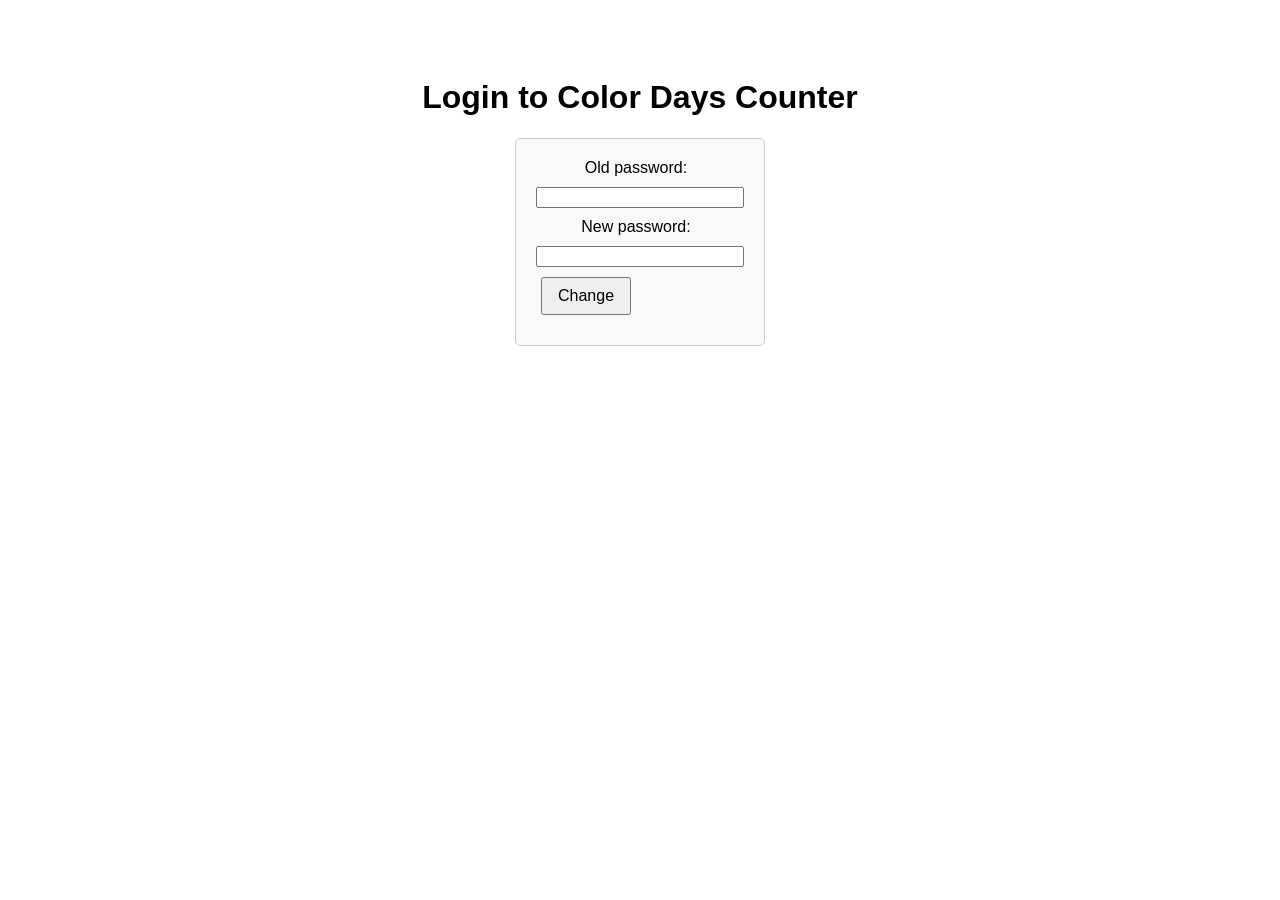
==== frontend/change-password.html @ 002e34f6 "made the cookie set verification_needed to False" ====
<!DOCTYPE html>
<html lang="en">
<head>
    <meta charset="UTF-8">
    <title>Change Password - Color Days</title>
    <link rel="stylesheet" href="style.css"> <!-- Optional: Link to your existing style -->
    <style>
        /* Basic styling for the login form */
        body {
            font-family: sans-serif;
            display: flex;
            flex-direction: column;
            align-items: center;
            padding-top: 50px;
        }
        form {
            border: 1px solid #ccc;
            padding: 20px;
            border-radius: 5px;
            background-color: #f9f9f9;
        }
        label, input, button {
            display: block;
            margin-bottom: 10px;
            width: 200px;
        }
        button {
            width: auto;
            padding: 8px 15px;
            cursor: pointer;
        }
        #error-message {
            color: red;
            margin-top: 10px;
            min-height: 1em; /* Reserve space for the message */
        }
    </style>
</head>
<body>

    <h1>Login to Color Days Counter</h1>

    <form id="changePasswordForm">
        <div>
            <label for="old_password">Old password:</label>
            <input id="old_password" name="old_password">
        </div>
        <div>
            <label for="password">New password:</label>
            <input type="password" id="new_password" name="new_password" required>
        </div>
        <button type="submit">Change</button>
    </form>

    <div id="error-message"></div>

    <script src="change-password.js"></script>
</body>
</html>
---- frontend/style.css ----
body {
    font-family: Arial, sans-serif;
    padding: 2rem;
    text-align: center;
  }
  
  table {
    margin: 0 auto 2rem auto;
    border-collapse: collapse;
  }
  
  th, td {
    border: 1px solid #333;
    padding: 10px 20px;
  }
  
  button {
    margin: 5px;
    padding: 10px 20px;
    font-size: 16px;
    cursor: pointer;
  }
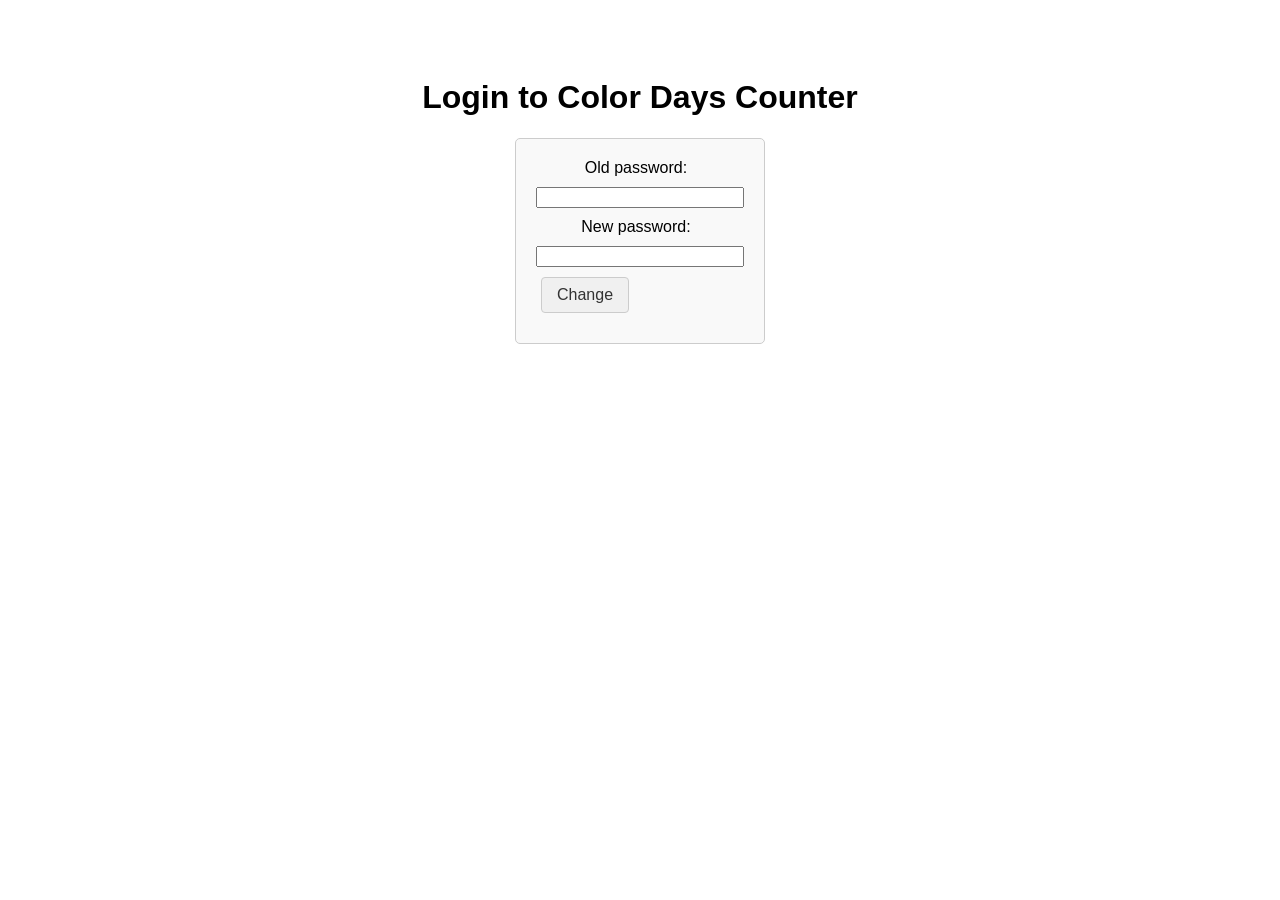
==== commit 5b931e02: "Feat: Restrict config page and endpoints to admin role only Teachers can no longer access the config" ====
--- a/frontend/change-password.html
+++ b/frontend/change-password.html
@@ -41,9 +41,9 @@
     <h1>Login to Color Days Counter</h1>
 
     <form id="changePasswordForm">
-        <div>
+        <div id="oldPasswordContainer"> <!-- Added ID here -->
             <label for="old_password">Old password:</label>
-            <input id="old_password" name="old_password">
+            <input type="password" id="old_password" name="old_password">
         </div>
         <div>
             <label for="password">New password:</label>
--- a/frontend/style.css
+++ b/frontend/style.css
@@ -15,8 +15,119 @@
   }
   
   button {
+    /* Incorporating styles from .class-button */
+    display: inline-block; 
+    padding: 8px 15px; /* Updated from 10px 20px */
     margin: 5px;
-    padding: 10px 20px;
+    border: 1px solid #ccc;
+    background-color: #f0f0f0; 
+    color: #333; 
+    text-decoration: none; 
+    border-radius: 4px; 
+    transition: background-color 0.2s, color 0.2s; 
+    
+    /* Retained from original button style or good defaults */
     font-size: 16px;
     cursor: pointer;
-  }+  }
+
+button:hover {
+  background-color: #007bff; /* From .class-button:hover */
+  color: white; /* From .class-button:hover */
+  border-color: #0056b3; /* From .class-button:hover */
+  }
+
+/* Styles for the dynamically added class buttons */
+.class-button {
+  display: inline-block; /* Allows setting padding, margin, etc. */
+  padding: 8px 15px;
+  margin: 5px;
+  border: 1px solid #ccc;
+  background-color: #f0f0f0; /* Light grey background */
+  color: #333; /* Dark grey text */
+  text-decoration: none; /* Remove underline from the link */
+  border-radius: 4px; /* Rounded corners */
+  transition: background-color 0.2s, color 0.2s; /* Smooth transition for hover effect */
+}
+
+.class-button:hover {
+  background-color: #007bff; /* Blue background on hover */
+  color: white; /* White text on hover */
+  border-color: #0056b3;
+}
+
+/* Hover style for class name links in menu.html */
+.classList a:hover {
+  background-color: #007bff; /* Blue background on hover */
+  color: white; /* White text on hover */
+  border-color: #0056b3; /* Darker blue border on hover */
+}
+
+/* === Login Page Styles === */
+
+#login-sections-container {
+    display: flex;
+    justify-content: center; /* Center the two section blocks horizontally */
+    gap: 30px; /* Space between the teacher and student sections */
+    margin-top: 2rem; /* Space below the main H1 heading */
+    margin-bottom: 1rem; /* Space above the error message div */
+    flex-wrap: wrap; /* Allow sections to wrap on smaller screens */
+}
+
+/* Styling for each login section (Teacher, Student) */
+#login-sections-container section {
+    background-color: #f9f9f9; /* Light background for each section box */
+    padding: 25px;
+    border: 1px solid #ddd;
+    border-radius: 8px;
+    width: 320px; /* Define a width for each login box */
+    box-sizing: border-box; /* Include padding and border in the element's total width and height */
+    text-align: left; /* Align text like labels to the left within the section */
+}
+
+/* Headings within login sections (e.g., "Login as Teacher") */
+#login-sections-container h2 {
+    text-align: center; /* Center the heading within its section */
+    margin-top: 0; /* Remove default top margin */
+    margin-bottom: 1.5rem; /* Space below the heading */
+    font-size: 1.5em; /* Slightly larger font for section titles */
+}
+
+/* Spacing for divs containing label/input pairs within forms */
+#login-sections-container form div {
+    margin-bottom: 1rem;
+}
+
+#login-sections-container label {
+    display: block; /* Make labels take their own line */
+    margin-bottom: 0.5rem; /* Space below the label, above the input */
+    font-weight: bold;
+}
+
+#login-sections-container input[type="text"],
+#login-sections-container input[type="password"] {
+    width: 100%; /* Make input fields take full width of their container */
+    padding: 10px; /* Padding inside input fields */
+    border: 1px solid #ccc;
+    border-radius: 4px;
+    box-sizing: border-box;
+}
+
+/* Buttons within the login sections (form submit buttons and Google login button) */
+#login-sections-container section button {
+    width: 100%; /* Make buttons take full width */
+    /* General button styles (padding, font-size, cursor) from above will apply */
+    /* Override general button margin for this specific context */
+    margin-top: 10px; /* Add some top margin */
+    margin-left: 0;
+    margin-right: 0;
+    /* margin-bottom will inherit from the general button style (5px) */
+}
+
+#error-message {
+    color: red;
+    margin-top: 1rem; /* Space above the error message */
+    min-height: 1em; /* Reserve space so layout doesn't jump when message appears */
+    font-weight: bold;
+    /* text-align: center; is inherited from body style */
+}
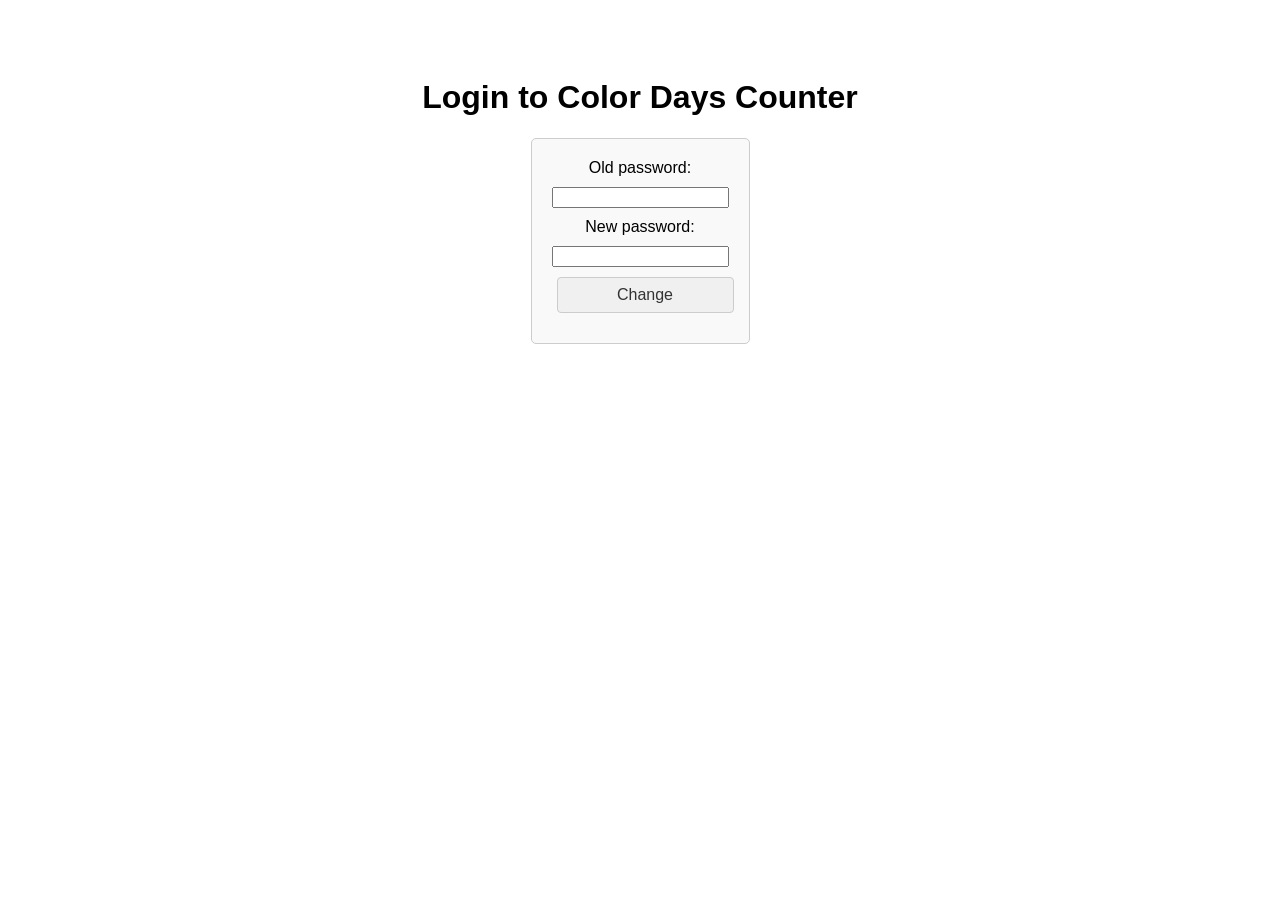
==== commit 16d4e314: "Optimize frontend for mobile devices - Add viewport meta tag to index.html, login.html, and change-p" ====
--- a/frontend/change-password.html
+++ b/frontend/change-password.html
@@ -2,6 +2,7 @@
 <html lang="en">
 <head>
     <meta charset="UTF-8">
+    <meta name="viewport" content="width=device-width, initial-scale=1.0">
     <title>Change Password - Color Days</title>
     <link rel="stylesheet" href="style.css"> <!-- Optional: Link to your existing style -->
     <style>
@@ -22,10 +23,15 @@
         label, input, button {
             display: block;
             margin-bottom: 10px;
-            width: 200px;
+        }
+        input, button {
+            width: 100%;
+            max-width: 300px;
+            box-sizing: border-box;
         }
         button {
-            width: auto;
+            width: 100%; /* Override auto width */
+            max-width: 300px;
             padding: 8px 15px;
             cursor: pointer;
         }
--- a/frontend/style.css
+++ b/frontend/style.css
@@ -130,4 +130,24 @@
     min-height: 1em; /* Reserve space so layout doesn't jump when message appears */
     font-weight: bold;
     /* text-align: center; is inherited from body style */
+}
+
+@media (max-width: 768px) {
+  body {
+    padding: 1rem;
+  }
+
+  #login-sections-container {
+    flex-direction: column;
+    align-items: center;
+  }
+
+  #login-sections-container section {
+    width: 100%;
+    max-width: 320px;
+  }
+
+  input, button, .class-button {
+    min-height: 44px; /* Ensure sufficient touch target size */
+  }
 }
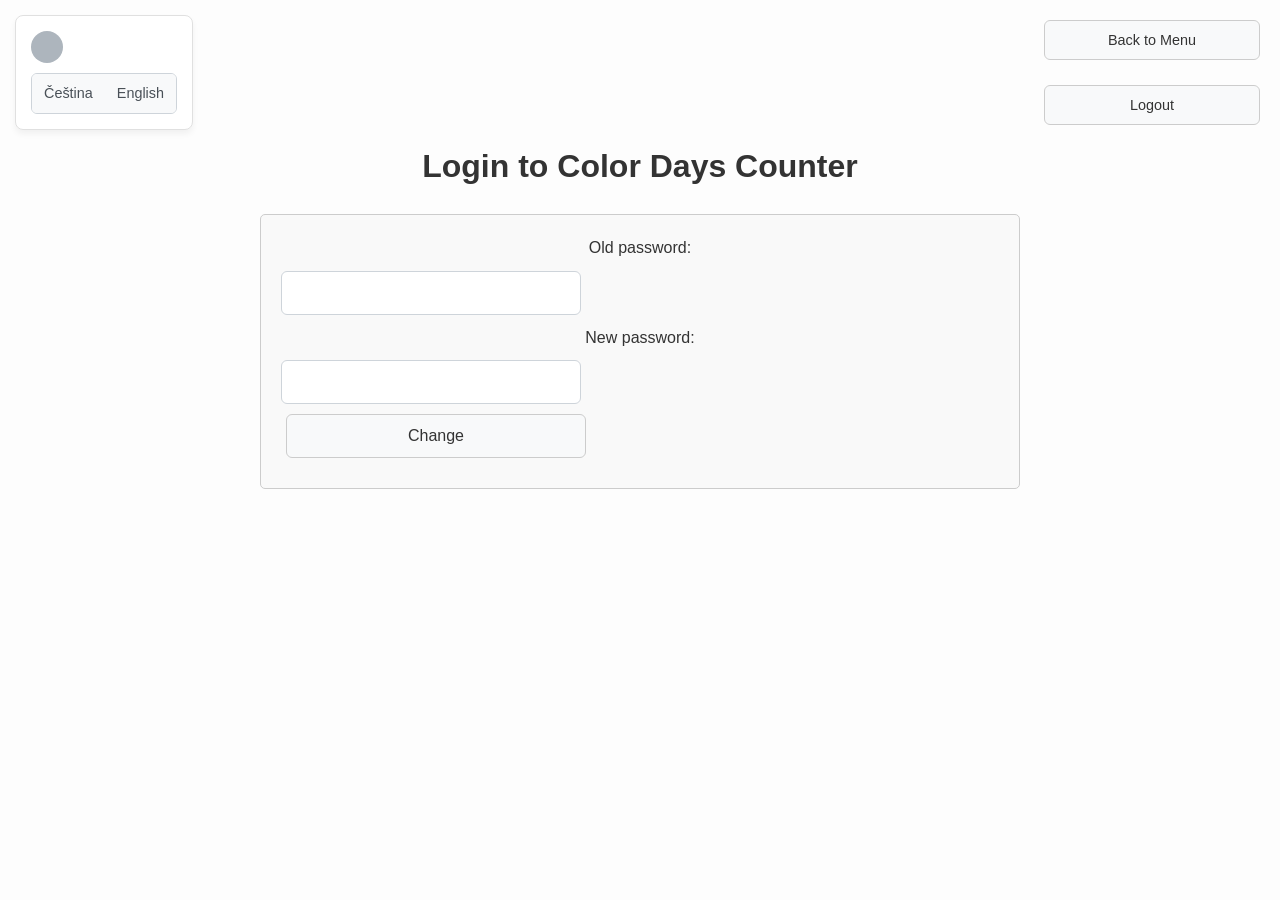
==== commit 3add02cf: "Apply top navigation bar to configuration pages and remove bottom links" ====
--- a/frontend/change-password.html
+++ b/frontend/change-password.html
@@ -41,8 +41,181 @@
             min-height: 1em; /* Reserve space for the message */
         }
     </style>
+  <style>
+      /* Reuse styles from menu.html */
+      #leftSideContainer {
+      position: fixed;
+      top: 15px;
+      left: 15px;
+      padding: 15px;
+      border: 1px solid #e0e0e0;
+      box-shadow: 0 4px 6px rgba(0, 0, 0, 0.05);
+      border-radius: 8px;
+      background-color: white;
+      z-index: 1000;
+    }
+
+    #languageToggle {
+      display: flex;
+      border: 1px solid #ced4da;
+      border-radius: 6px;
+      overflow: hidden;
+      margin-top: 10px;
+      background-color: #fff;
+    }
+
+    #languageToggle span {
+      flex-grow: 1;
+      text-align: center;
+      padding: 8px 12px;
+      cursor: pointer;
+      background-color: #f8f9fa;
+      color: #495057;
+      transition: all 0.2s ease;
+      user-select: none;
+      font-size: 0.9rem;
+    }
+
+    #languageToggle span.active {
+      background-color: #007bff;
+      color: white;
+      font-weight: 600;
+    }
+
+    #mainContent {
+      max-width: 800px;
+      padding: 20px;
+      position: absolute;
+      left: 50%;
+      transform: translateX(-50%);
+      text-align: center;
+      box-sizing: border-box;
+      width: 100%;
+    }
+
+    #headerButtons {
+      position: fixed;
+      top: 15px;
+      right: 15px;
+      display: flex;
+      gap: 10px;
+      z-index: 1000;
+      flex-wrap: wrap;
+      justify-content: flex-end;
+    }
+
+    .header-button {
+      padding: 10px 15px;
+      cursor: pointer;
+      background-color: #f8f9fa;
+      border: 1px solid #ccc;
+      border-radius: 6px;
+      transition: all 0.2s ease;
+      font-size: 0.9rem;
+      min-height: 40px;
+    }
+
+    .header-button:hover {
+      background-color: #007bff;
+    }
+
+    body {
+      padding-top: 100px;
+      padding-left: 0;
+      background-color: #fdfdfd;
+    }
+
+    #loggedInUser {
+      display: flex;
+      align-items: center;
+      font-weight: 600;
+      color: #333;
+      font-size: 0.95rem;
+    }
+
+    #profileCircle {
+      width: 32px;
+      height: 32px;
+      background-color: #adb5bd;
+      border-radius: 50%;
+      margin-right: 10px;
+      flex-shrink: 0;
+    }
+
+    @media (max-width: 768px) {
+      #leftSideContainer {
+        position: static;
+        margin: 0 auto 15px auto;
+        width: 90%;
+        max-width: 400px;
+        display: flex;
+        flex-direction: column;
+        align-items: center;
+      }
+
+      #loggedInUser {
+        margin-bottom: 10px;
+        width: 100%;
+        justify-content: center;
+      }
+
+      #languageToggle {
+        width: 100%;
+      }
+
+      #headerButtons {
+        position: static;
+        flex-direction: column;
+        width: 90%;
+        margin: 0 auto 20px auto;
+        max-width: 400px;
+        gap: 8px;
+      }
+
+      .header-button {
+        width: 100%;
+        text-align: center;
+        padding: 12px;
+      }
+
+      #mainContent {
+        position: static;
+        transform: none;
+        width: 100%;
+        padding: 10px;
+      }
+
+      body {
+        padding-top: 10px;
+        padding-bottom: 30px;
+      }
+    }
+  </style>
 </head>
 <body>
+  <!-- Container for Left Side Elements (User Info and Language Toggle) -->
+  <div id="leftSideContainer">
+    <!-- Element to display the logged-in username -->
+    <div id="loggedInUser">
+      <div id="profileCircle"></div>
+      <span id="usernameText"></span>
+    </div>
+    <!-- Language Toggle -->
+    <div id="languageToggle">
+      <span id="toggleCs" data-lang="cs">Čeština</span>
+      <span id="toggleEn" data-lang="en">English</span>
+    </div>
+  </div>
+
+  <!-- Container for Header Buttons -->
+  <div id="headerButtons">
+    <button id="backButton" class="header-button" onclick="window.location.href='menu.html'"
+      data-translate-key="backToMenuButtonText">Back to Menu</button>
+    <button id="logoutButton" class="header-button" data-translate-key="logoutButtonText">Logout</button>
+  </div>
+
+  <!-- Main Content Container -->
+  <div id="mainContent">
 
     <h1>Login to Color Days Counter</h1>
 
--- a/frontend/style.css
+++ b/frontend/style.css
@@ -1,153 +1,462 @@
+/* Global Box Sizing */
+*,
+*::before,
+*::after {
+  box-sizing: border-box;
+}
+
 body {
-    font-family: Arial, sans-serif;
-    padding: 2rem;
-    text-align: center;
-  }
-  
-  table {
-    margin: 0 auto 2rem auto;
-    border-collapse: collapse;
-  }
-  
-  th, td {
-    border: 1px solid #333;
-    padding: 10px 20px;
-  }
-  
-  button {
-    /* Incorporating styles from .class-button */
-    display: inline-block; 
-    padding: 8px 15px; /* Updated from 10px 20px */
-    margin: 5px;
-    border: 1px solid #ccc;
-    background-color: #f0f0f0; 
-    color: #333; 
-    text-decoration: none; 
-    border-radius: 4px; 
-    transition: background-color 0.2s, color 0.2s; 
-    
-    /* Retained from original button style or good defaults */
-    font-size: 16px;
-    cursor: pointer;
-  }
-
-button:hover {
-  background-color: #007bff; /* From .class-button:hover */
-  color: white; /* From .class-button:hover */
-  border-color: #0056b3; /* From .class-button:hover */
-  }
-
-/* Styles for the dynamically added class buttons */
+  font-family: 'Segoe UI', Tahoma, Geneva, Verdana, sans-serif;
+  padding: 2rem;
+  text-align: center;
+  margin: 0;
+  line-height: 1.6;
+  background-color: #fdfdfd;
+  color: #333;
+}
+
+/* Responsive Table Wrapper */
+.table-wrapper {
+  overflow-x: auto;
+  -webkit-overflow-scrolling: touch;
+  width: 100%;
+  margin-bottom: 1.5rem;
+  box-shadow: 0 2px 4px rgba(0, 0, 0, 0.05);
+  border-radius: 8px;
+}
+
+table {
+  margin: 0 auto;
+  border-collapse: collapse;
+  width: 100%;
+  max-width: 800px;
+  /* Prevent tables from getting too wide on large screens */
+  background-color: white;
+}
+
+th,
+td {
+  border: 1px solid #ddd;
+  padding: 12px 15px;
+  text-align: left;
+}
+
+th {
+  background-color: #f8f9fa;
+  font-weight: 600;
+}
+
+/* Button Styling */
+button,
+.button,
 .class-button {
-  display: inline-block; /* Allows setting padding, margin, etc. */
-  padding: 8px 15px;
+  display: inline-block;
+  padding: 10px 20px;
   margin: 5px;
   border: 1px solid #ccc;
-  background-color: #f0f0f0; /* Light grey background */
-  color: #333; /* Dark grey text */
-  text-decoration: none; /* Remove underline from the link */
-  border-radius: 4px; /* Rounded corners */
-  transition: background-color 0.2s, color 0.2s; /* Smooth transition for hover effect */
-}
-
-.class-button:hover {
-  background-color: #007bff; /* Blue background on hover */
-  color: white; /* White text on hover */
+  background-color: #f8f9fa;
+  color: #333;
+  text-decoration: none;
+  border-radius: 6px;
+  transition: all 0.2s ease;
+  font-size: 16px;
+  cursor: pointer;
+  font-family: inherit;
+  /* Ensure sufficient touch target */
+  min-height: 44px;
+  line-height: normal;
+}
+
+button:hover,
+.button:hover,
+.class-button:hover,
+.classList a:hover {
+  background-color: #007bff;
+  color: white;
   border-color: #0056b3;
-}
-
-/* Hover style for class name links in menu.html */
+  transform: translateY(-1px);
+  box-shadow: 0 2px 4px rgba(0, 0, 0, 0.1);
+}
+
+button:active,
+.button:active,
+.class-button:active {
+  transform: translateY(0);
+}
+
+/* Class List Links (from menu.html context) */
 .classList a:hover {
-  background-color: #007bff; /* Blue background on hover */
-  color: white; /* White text on hover */
-  border-color: #0056b3; /* Darker blue border on hover */
+  background-color: #007bff;
+  color: white;
+  border-color: #0056b3;
 }
 
 /* === Login Page Styles === */
 
+/* === Login Page Styles === */
+
 #login-sections-container {
-    display: flex;
-    justify-content: center; /* Center the two section blocks horizontally */
-    gap: 30px; /* Space between the teacher and student sections */
-    margin-top: 2rem; /* Space below the main H1 heading */
-    margin-bottom: 1rem; /* Space above the error message div */
-    flex-wrap: wrap; /* Allow sections to wrap on smaller screens */
-}
-
-/* Styling for each login section (Teacher, Student) */
+  display: flex;
+  justify-content: center;
+  gap: 30px;
+  margin-top: 2rem;
+  margin-bottom: 3rem;
+  /* More bottom space */
+  flex-wrap: wrap;
+}
+
 #login-sections-container section {
-    background-color: #f9f9f9; /* Light background for each section box */
-    padding: 25px;
-    border: 1px solid #ddd;
-    border-radius: 8px;
-    width: 320px; /* Define a width for each login box */
-    box-sizing: border-box; /* Include padding and border in the element's total width and height */
-    text-align: left; /* Align text like labels to the left within the section */
-}
-
-/* Headings within login sections (e.g., "Login as Teacher") */
+  background-color: white;
+  padding: 30px;
+  border: 1px solid #e1e4e8;
+  border-radius: 12px;
+  width: 350px;
+  text-align: left;
+  box-shadow: 0 8px 16px rgba(0, 0, 0, 0.08);
+  /* Deeper shadow */
+  transition: transform 0.2s, box-shadow 0.2s;
+}
+
+#login-sections-container section:hover {
+  transform: translateY(-2px);
+  box-shadow: 0 12px 24px rgba(0, 0, 0, 0.12);
+  /* Lift effect */
+}
+
 #login-sections-container h2 {
-    text-align: center; /* Center the heading within its section */
-    margin-top: 0; /* Remove default top margin */
-    margin-bottom: 1.5rem; /* Space below the heading */
-    font-size: 1.5em; /* Slightly larger font for section titles */
-}
-
-/* Spacing for divs containing label/input pairs within forms */
+  text-align: center;
+  margin-top: 0;
+  margin-bottom: 1.5rem;
+  font-size: 1.5em;
+  color: #2c3e50;
+  font-weight: 700;
+}
+
 #login-sections-container form div {
-    margin-bottom: 1rem;
+  margin-bottom: 1.25rem;
 }
 
 #login-sections-container label {
-    display: block; /* Make labels take their own line */
-    margin-bottom: 0.5rem; /* Space below the label, above the input */
-    font-weight: bold;
-}
-
-#login-sections-container input[type="text"],
-#login-sections-container input[type="password"] {
-    width: 100%; /* Make input fields take full width of their container */
-    padding: 10px; /* Padding inside input fields */
-    border: 1px solid #ccc;
-    border-radius: 4px;
-    box-sizing: border-box;
-}
-
-/* Buttons within the login sections (form submit buttons and Google login button) */
+  display: block;
+  margin-bottom: 0.5rem;
+  font-weight: 600;
+  color: #495057;
+  font-size: 0.95rem;
+}
+
+input[type="text"],
+input[type="password"],
+select {
+  width: 100%;
+  padding: 12px;
+  border: 1px solid #ced4da;
+  border-radius: 6px;
+  font-size: 16px;
+  /* Prevents zoom on iOS */
+  transition: border-color 0.2s, box-shadow 0.2s;
+  background-color: white;
+  /* Ensure background is white for selects */
+}
+
+input[type="text"]:focus,
+input[type="password"]:focus,
+select:focus {
+  border-color: #007bff;
+  outline: none;
+  box-shadow: 0 0 0 3px rgba(0, 123, 255, 0.15);
+}
+
+input[type="checkbox"] {
+  width: 20px;
+  height: 20px;
+  vertical-align: middle;
+  cursor: pointer;
+  margin: 5px;
+}
+
 #login-sections-container section button {
-    width: 100%; /* Make buttons take full width */
-    /* General button styles (padding, font-size, cursor) from above will apply */
-    /* Override general button margin for this specific context */
-    margin-top: 10px; /* Add some top margin */
-    margin-left: 0;
-    margin-right: 0;
-    /* margin-bottom will inherit from the general button style (5px) */
+  width: 100%;
+  margin-top: 15px;
+  margin-left: 0;
+  margin-right: 0;
+  /* Ensure styles override generic button defaults */
+  font-weight: 600;
+  border-radius: 6px;
+  border: none;
+  cursor: pointer;
+  padding: 12px;
+}
+
+.btn-primary {
+  background-color: #007bff;
+  color: white;
+  transition: background-color 0.2s;
+}
+
+.btn-primary:hover {
+  background-color: #0056b3;
+  transform: translateY(-1px);
+  box-shadow: 0 2px 4px rgba(0, 0, 0, 0.2);
+}
+
+.btn-primary:active {
+  background-color: #004494;
+  transform: translateY(0);
+}
+
+.btn-google {
+  background-color: white;
+  color: #333;
+  border: 1px solid #ddd !important;
+  display: flex;
+  align-items: center;
+  justify-content: center;
+  font-family: Roboto, sans-serif;
+}
+
+.btn-google::before {
+  content: "";
+  /* A simplistic Google 'G' icon placeholder or we can use an SVG if available. 
+     For now, just a colored G using text or background would be complex. 
+     Let's stick to text or SVG if provided. 
+     Alternatively, use a multicolored border left? No, keep it simple. */
+  display: inline-block;
+  width: 18px;
+  height: 18px;
+  margin-right: 10px;
+  background: url('https://upload.wikimedia.org/wikipedia/commons/5/53/Google_%22G%22_Logo.svg') no-repeat center center;
+  background-size: contain;
+}
+
+.btn-google:hover {
+  background-color: #f8f9fa;
+  border-color: #ccc !important;
+  box-shadow: 0 1px 3px rgba(0, 0, 0, 0.1);
+}
+
+.text-separator {
+  display: flex;
+  align-items: center;
+  text-align: center;
+  color: #6c757d;
+  margin: 1rem 0;
+  font-size: 0.9em;
+}
+
+.text-separator::before,
+.text-separator::after {
+  content: '';
+  flex: 1;
+  border-bottom: 1px solid #dee2e6;
+}
+
+.text-separator::before {
+  margin-right: .5em;
+}
+
+.text-separator::after {
+  margin-left: .5em;
 }
 
 #error-message {
-    color: red;
-    margin-top: 1rem; /* Space above the error message */
-    min-height: 1em; /* Reserve space so layout doesn't jump when message appears */
-    font-weight: bold;
-    /* text-align: center; is inherited from body style */
-}
-
-@media (max-width: 768px) {
+  color: #dc3545;
+  margin-top: 1rem;
+  min-height: 1.5em;
+  font-weight: 500;
+}
+
+/* === Mobile Optimizations === */
+/* Trigger mobile layout sooner (e.g. for tablets in portrait) */
+@media (max-width: 900px) {
   body {
-    padding: 1rem;
-  }
-
+    padding: 1rem 0.5rem;
+  }
+
+  /* Login Page Mobile */
   #login-sections-container {
     flex-direction: column;
     align-items: center;
+    gap: 1.5rem;
+    margin-top: 1rem;
   }
 
   #login-sections-container section {
     width: 100%;
-    max-width: 320px;
-  }
-
-  input, button, .class-button {
-    min-height: 44px; /* Ensure sufficient touch target size */
+    max-width: 100%;
+    padding: 20px;
+  }
+
+  /* Compact Table Styles */
+  .table-wrapper {
+    margin-left: -0.5rem;
+    margin-right: -0.5rem;
+    width: calc(100% + 1rem);
+    /* Full width bleed to maximize space */
+    border-radius: 0;
+    box-shadow: none;
+    border-top: 1px solid #eee;
+    border-bottom: 1px solid #eee;
+    overflow-x: auto;
+    /* Ensure scrolling is enabled */
+  }
+
+  table {
+    font-size: 13px;
+    /* Smaller font for dense data */
+    width: 100%;
+    /* Ensure table uses full width */
+    table-layout: auto;
+    /* Let columns adjust naturally, or use fixed if strictly needed */
+    /* table-layout: fixed; Only use if we want to FORCE column widths */
+  }
+
+  th,
+  td {
+    padding: 8px 3px;
+    /* Even tighter padding */
+    white-space: normal;
+    /* Allow text wrapping */
+    word-break: break-word;
+    /* Break long words */
+    max-width: 150px;
+    /* Prevent any single cell from getting too wide by default */
+  }
+
+  /* Specific override for very long content like codes */
+  td:first-child,
+  /* Assuming code is often first */
+  td.long-text {
+    word-break: break-all;
+  }
+
+  /* specific adjustments for form elements inside tables */
+  td input[type="text"],
+  td select {
+    padding: 4px;
+    font-size: 13px;
+    min-height: 30px;
+    max-width: 100%;
+    /* Ensure inputs don't overflow cells */
+    box-sizing: border-box;
+  }
+
+  td button {
+    padding: 6px 8px;
+    font-size: 12px;
+    margin: 2px 0;
+    width: 100%;
+    /* Stack buttons fully */
+    display: block;
+    /* Force block to stack vertically */
+  }
+
+  h1 {
+    font-size: 1.5rem;
+    margin-bottom: 1rem;
+    color: #2c3e50;
+  }
+
+  h2 {
+    font-size: 1.25rem;
+    color: #34495e;
+  }
+
+  /* Table Actions Column: distinct styling for the last column (Actions) to allow button stacking */
+  td:last-child {
+    text-align: center;
+    width: 1%;
+    /* Shrink to fit content */
+    white-space: nowrap;
+    /* Keep actions somewhat together if possible, or allow wrap if constrained */
+    min-width: 70px;
+    /* Ensure enough touch width */
+  }
+
+  /* Allow actions column to wrap elements if needed */
+  td:last-child {
+    white-space: normal;
+  }
+}
+
+/* === Point Control Buttons (Index Page) === */
+
+#studentButtons,
+#teacherButtons {
+  display: grid;
+  grid-template-columns: repeat(auto-fill, minmax(130px, 1fr));
+  gap: 12px;
+  margin-top: 1rem;
+  margin-bottom: 2rem;
+  padding: 0 5px;
+}
+
+.point-control-group {
+  display: flex;
+  background-color: #f1f3f5;
+  border-radius: 12px;
+  overflow: hidden;
+  box-shadow: 0 2px 4px rgba(0, 0, 0, 0.05);
+  border: 1px solid #e9ecef;
+}
+
+.btn-count {
+  flex: 1;
+  border: none;
+  font-weight: 700;
+  font-size: 1rem;
+  /* Slightly smaller for mobile */
+  padding: 12px 0;
+  cursor: pointer;
+  transition: all 0.2s ease;
+  margin: 0 !important;
+  border-radius: 0 !important;
+  min-height: 48px;
+}
+
+.btn-add {
+  background-color: #e6fcf5;
+  color: #0ca678;
+  border-right: 1px solid #dee2e6;
+}
+
+.btn-add:hover {
+  background-color: #20c997;
+  color: white;
+}
+
+.btn-add:active {
+  background-color: #0ca678;
+  color: white;
+}
+
+.btn-remove {
+  background-color: #fff5f5;
+  color: #fa5252;
+}
+
+.btn-remove:hover {
+  background-color: #ff8787;
+  color: white;
+}
+
+.btn-remove:active {
+  background-color: #fa5252;
+  color: white;
+}
+
+/* Mobile adjustments */
+@media (max-width: 400px) {
+
+  #studentButtons,
+  #teacherButtons {
+    grid-template-columns: repeat(2, 1fr);
+    /* Force 2 columns */
+    gap: 8px;
+  }
+
+  .btn-count {
+    padding: 10px 0;
+    font-size: 0.95rem;
+    min-height: 44px;
   }
 }
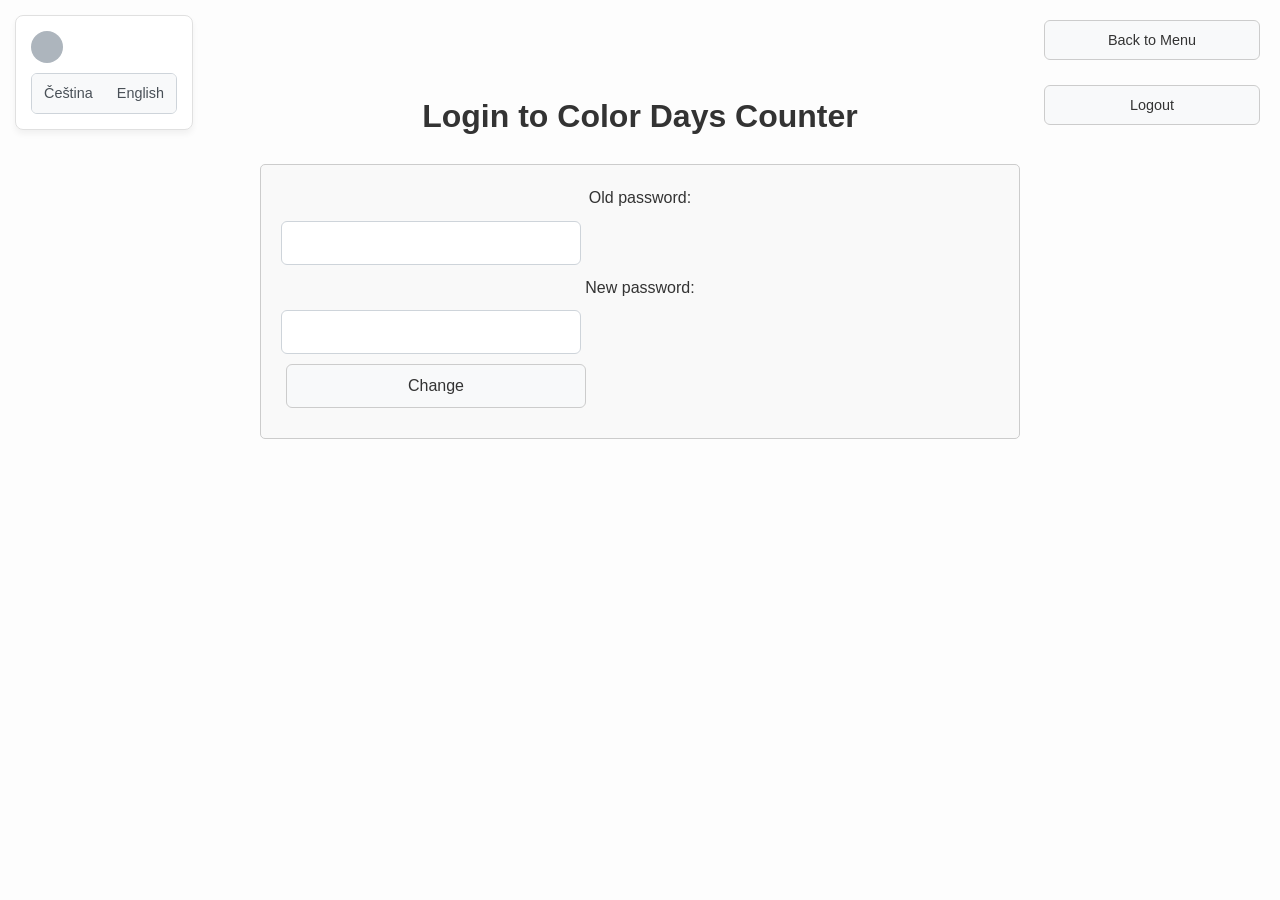
==== commit 52676f0b: "Complete inline style extraction to style.css and add qr modal display toggle class" ====
--- a/frontend/change-password.html
+++ b/frontend/change-password.html
@@ -5,193 +5,7 @@
     <meta name="viewport" content="width=device-width, initial-scale=1.0">
     <title>Change Password - Color Days</title>
     <link rel="stylesheet" href="style.css"> <!-- Optional: Link to your existing style -->
-    <style>
-        /* Basic styling for the login form */
-        body {
-            font-family: sans-serif;
-            display: flex;
-            flex-direction: column;
-            align-items: center;
-            padding-top: 50px;
-        }
-        form {
-            border: 1px solid #ccc;
-            padding: 20px;
-            border-radius: 5px;
-            background-color: #f9f9f9;
-        }
-        label, input, button {
-            display: block;
-            margin-bottom: 10px;
-        }
-        input, button {
-            width: 100%;
-            max-width: 300px;
-            box-sizing: border-box;
-        }
-        button {
-            width: 100%; /* Override auto width */
-            max-width: 300px;
-            padding: 8px 15px;
-            cursor: pointer;
-        }
-        #error-message {
-            color: red;
-            margin-top: 10px;
-            min-height: 1em; /* Reserve space for the message */
-        }
-    </style>
-  <style>
-      /* Reuse styles from menu.html */
-      #leftSideContainer {
-      position: fixed;
-      top: 15px;
-      left: 15px;
-      padding: 15px;
-      border: 1px solid #e0e0e0;
-      box-shadow: 0 4px 6px rgba(0, 0, 0, 0.05);
-      border-radius: 8px;
-      background-color: white;
-      z-index: 1000;
-    }
-
-    #languageToggle {
-      display: flex;
-      border: 1px solid #ced4da;
-      border-radius: 6px;
-      overflow: hidden;
-      margin-top: 10px;
-      background-color: #fff;
-    }
-
-    #languageToggle span {
-      flex-grow: 1;
-      text-align: center;
-      padding: 8px 12px;
-      cursor: pointer;
-      background-color: #f8f9fa;
-      color: #495057;
-      transition: all 0.2s ease;
-      user-select: none;
-      font-size: 0.9rem;
-    }
-
-    #languageToggle span.active {
-      background-color: #007bff;
-      color: white;
-      font-weight: 600;
-    }
-
-    #mainContent {
-      max-width: 800px;
-      padding: 20px;
-      position: absolute;
-      left: 50%;
-      transform: translateX(-50%);
-      text-align: center;
-      box-sizing: border-box;
-      width: 100%;
-    }
-
-    #headerButtons {
-      position: fixed;
-      top: 15px;
-      right: 15px;
-      display: flex;
-      gap: 10px;
-      z-index: 1000;
-      flex-wrap: wrap;
-      justify-content: flex-end;
-    }
-
-    .header-button {
-      padding: 10px 15px;
-      cursor: pointer;
-      background-color: #f8f9fa;
-      border: 1px solid #ccc;
-      border-radius: 6px;
-      transition: all 0.2s ease;
-      font-size: 0.9rem;
-      min-height: 40px;
-    }
-
-    .header-button:hover {
-      background-color: #007bff;
-    }
-
-    body {
-      padding-top: 100px;
-      padding-left: 0;
-      background-color: #fdfdfd;
-    }
-
-    #loggedInUser {
-      display: flex;
-      align-items: center;
-      font-weight: 600;
-      color: #333;
-      font-size: 0.95rem;
-    }
-
-    #profileCircle {
-      width: 32px;
-      height: 32px;
-      background-color: #adb5bd;
-      border-radius: 50%;
-      margin-right: 10px;
-      flex-shrink: 0;
-    }
-
-    @media (max-width: 768px) {
-      #leftSideContainer {
-        position: static;
-        margin: 0 auto 15px auto;
-        width: 90%;
-        max-width: 400px;
-        display: flex;
-        flex-direction: column;
-        align-items: center;
-      }
-
-      #loggedInUser {
-        margin-bottom: 10px;
-        width: 100%;
-        justify-content: center;
-      }
-
-      #languageToggle {
-        width: 100%;
-      }
-
-      #headerButtons {
-        position: static;
-        flex-direction: column;
-        width: 90%;
-        margin: 0 auto 20px auto;
-        max-width: 400px;
-        gap: 8px;
-      }
-
-      .header-button {
-        width: 100%;
-        text-align: center;
-        padding: 12px;
-      }
-
-      #mainContent {
-        position: static;
-        transform: none;
-        width: 100%;
-        padding: 10px;
-      }
-
-      body {
-        padding-top: 10px;
-        padding-bottom: 30px;
-      }
-    }
-  </style>
-</head>
+    </head>
 <body>
   <!-- Container for Left Side Elements (User Info and Language Toggle) -->
   <div id="leftSideContainer">
--- a/frontend/style.css
+++ b/frontend/style.css
@@ -459,4 +459,337 @@
     font-size: 0.95rem;
     min-height: 44px;
   }
+}
+
+/* Reuse global styles where possible, override for specific layout needs */
+
+.classList {
+  list-style: none;
+  padding: 0;
+  margin-top: 1rem;
+}
+
+.classList li {
+  margin-bottom: 10px;
+}
+
+.classList a {
+  display: inline-block;
+  padding: 12px 20px;
+  background-color: #f8f9fa;
+  border: 1px solid #ccc;
+  text-decoration: none;
+  color: #333;
+  border-radius: 6px;
+  cursor: pointer;
+  transition: all 0.2s ease;
+  width: 100%;
+  box-sizing: border-box;
+  max-width: 300px;
+  /* Prevent them from being too wide on desktop */
+}
+
+.classList a:hover {
+  background-color: #007bff;
+  color: white;
+  border-color: #0056b3;
+  transform: translateY(-1px);
+}
+
+.classList a:focus {
+  outline: 2px solid #007bff;
+  outline-offset: 2px;
+}
+
+/* --- Style for the Left-Side Container (for User and Language) --- */
+#leftSideContainer {
+  position: fixed;
+  top: 15px;
+  left: 15px;
+  padding: 15px;
+  border: 1px solid #e0e0e0;
+  box-shadow: 0 4px 6px rgba(0, 0, 0, 0.05);
+  /* Slightly stronger shadow */
+  border-radius: 8px;
+  background-color: white;
+  z-index: 1000;
+}
+
+/* --- Style for the Language Toggle --- */
+#languageToggle {
+  display: flex;
+  border: 1px solid #ced4da;
+  border-radius: 6px;
+  overflow: hidden;
+  margin-top: 10px;
+  background-color: #fff;
+}
+
+#languageToggle span {
+  flex-grow: 1;
+  text-align: center;
+  padding: 8px 12px;
+  cursor: pointer;
+  background-color: #f8f9fa;
+  color: #495057;
+  transition: all 0.2s ease;
+  user-select: none;
+  font-size: 0.9rem;
+}
+
+#languageToggle span.active {
+  background-color: #007bff;
+  color: white;
+  font-weight: 600;
+}
+
+/* Style for the main content container */
+#mainContent {
+  max-width: 800px;
+  padding: 20px;
+  position: absolute;
+  left: 50%;
+  transform: translateX(-50%);
+  text-align: center;
+  box-sizing: border-box;
+  width: 100%;
+}
+
+/* --- Style for the Header Buttons Container --- */
+#headerButtons {
+  position: fixed;
+  top: 15px;
+  right: 15px;
+  display: flex;
+  gap: 10px;
+  z-index: 1000;
+  flex-wrap: wrap;
+  /* Allow wrapping if needed on medium screens */
+  justify-content: flex-end;
+}
+
+.header-button {
+  padding: 10px 15px;
+  cursor: pointer;
+  background-color: #f8f9fa;
+  border: 1px solid #ccc;
+  border-radius: 6px;
+  transition: all 0.2s ease;
+  font-size: 0.9rem;
+  min-height: 40px;
+}
+
+.header-button:hover {
+  background-color: #007bff;
+}
+
+body {
+  padding-top: 100px;
+  /* Ensure content is visible below fixed headers */
+  padding-left: 0;
+  background-color: #fdfdfd;
+}
+
+#loggedInUser {
+  display: flex;
+  align-items: center;
+  font-weight: 600;
+  color: #333;
+  font-size: 0.95rem;
+}
+
+#profileCircle {
+  width: 32px;
+  height: 32px;
+  background-color: #adb5bd;
+  border-radius: 50%;
+  margin-right: 10px;
+  flex-shrink: 0;
+}
+
+@media (max-width: 768px) {
+  #leftSideContainer {
+    position: static;
+    margin: 0 auto 15px auto;
+    width: 90%;
+    /* Center with some margin */
+    max-width: 400px;
+    display: flex;
+    flex-direction: column;
+    align-items: center;
+    /* Center content inside */
+  }
+
+  #loggedInUser {
+    margin-bottom: 10px;
+    width: 100%;
+    justify-content: center;
+  }
+
+  #languageToggle {
+    width: 100%;
+  }
+
+  #headerButtons {
+    position: static;
+    flex-direction: column;
+    /* Stack buttons vertically */
+    width: 90%;
+    margin: 0 auto 20px auto;
+    max-width: 400px;
+    gap: 8px;
+  }
+
+  .header-button {
+    width: 100%;
+    /* Full width buttons */
+    text-align: center;
+    padding: 12px;
+  }
+
+  #mainContent {
+    position: static;
+    transform: none;
+    width: 100%;
+    padding: 10px;
+  }
+
+  body {
+    padding-top: 10px;
+    padding-bottom: 30px;
+  }
+}
+
+
+/* Basic styling for the login form */
+body {
+  font-family: sans-serif;
+  display: flex;
+  flex-direction: column;
+  align-items: center;
+  padding-top: 50px;
+}
+
+form {
+  border: 1px solid #ccc;
+  padding: 20px;
+  border-radius: 5px;
+  background-color: #f9f9f9;
+}
+
+label,
+input,
+button {
+  display: block;
+  margin-bottom: 10px;
+}
+
+input,
+button {
+  width: 100%;
+  max-width: 300px;
+  box-sizing: border-box;
+}
+
+button {
+  width: 100%;
+  /* Override auto width */
+  max-width: 300px;
+  padding: 8px 15px;
+  cursor: pointer;
+}
+
+#error-message {
+  color: red;
+  margin-top: 10px;
+  min-height: 1em;
+  /* Reserve space for the message */
+}
+
+
+/* --- Extracted Inline Styles --- */
+
+.mt-3rem {
+  margin-top: 3rem;
+}
+
+.mt-2rem {
+  margin-top: 2rem;
+}
+
+.mt-1rem {
+  margin-top: 1rem;
+}
+
+.mb-1rem {
+  margin-bottom: 1rem;
+}
+
+.mb-5px {
+  margin-bottom: 5px;
+}
+
+.btn-danger {
+  background-color: #dc3545;
+  color: white;
+  border-color: #bd2130;
+}
+
+.class-teacher-heading {
+  margin-top: 0;
+  font-weight: normal;
+  color: #555;
+}
+
+.qr-modal-overlay {
+  display: none;
+  position: fixed;
+  left: 0;
+  top: 0;
+  width: 100%;
+  height: 100%;
+  background: rgba(0, 0, 0, 0.5);
+  align-items: center;
+  justify-content: center;
+  padding: 1rem;
+  box-sizing: border-box;
+  z-index: 1000;
+}
+
+.qr-modal-content {
+  background: #fff;
+  padding: 2rem;
+  border-radius: 8px;
+  position: relative;
+  text-align: center;
+  max-width: 100%;
+  box-shadow: 0 4px 6px rgba(0, 0, 0, 0.1);
+}
+
+.qr-modal-close {
+  position: absolute;
+  right: 0.5rem;
+  top: 0.5rem;
+  cursor: pointer;
+  font-size: 2rem;
+  line-height: 1;
+  padding: 0.5rem;
+}
+
+.qr-modal-note {
+  margin-bottom: 1rem;
+  font-size: 1.1rem;
+  color: #333;
+  word-break: break-word;
+}
+
+.flex-center {
+  display: flex;
+  justify-content: center;
+}
+
+.qr-modal-url {
+  margin-top: 1rem;
+  font-size: 0.9rem;
+  word-break: break-all;
 }
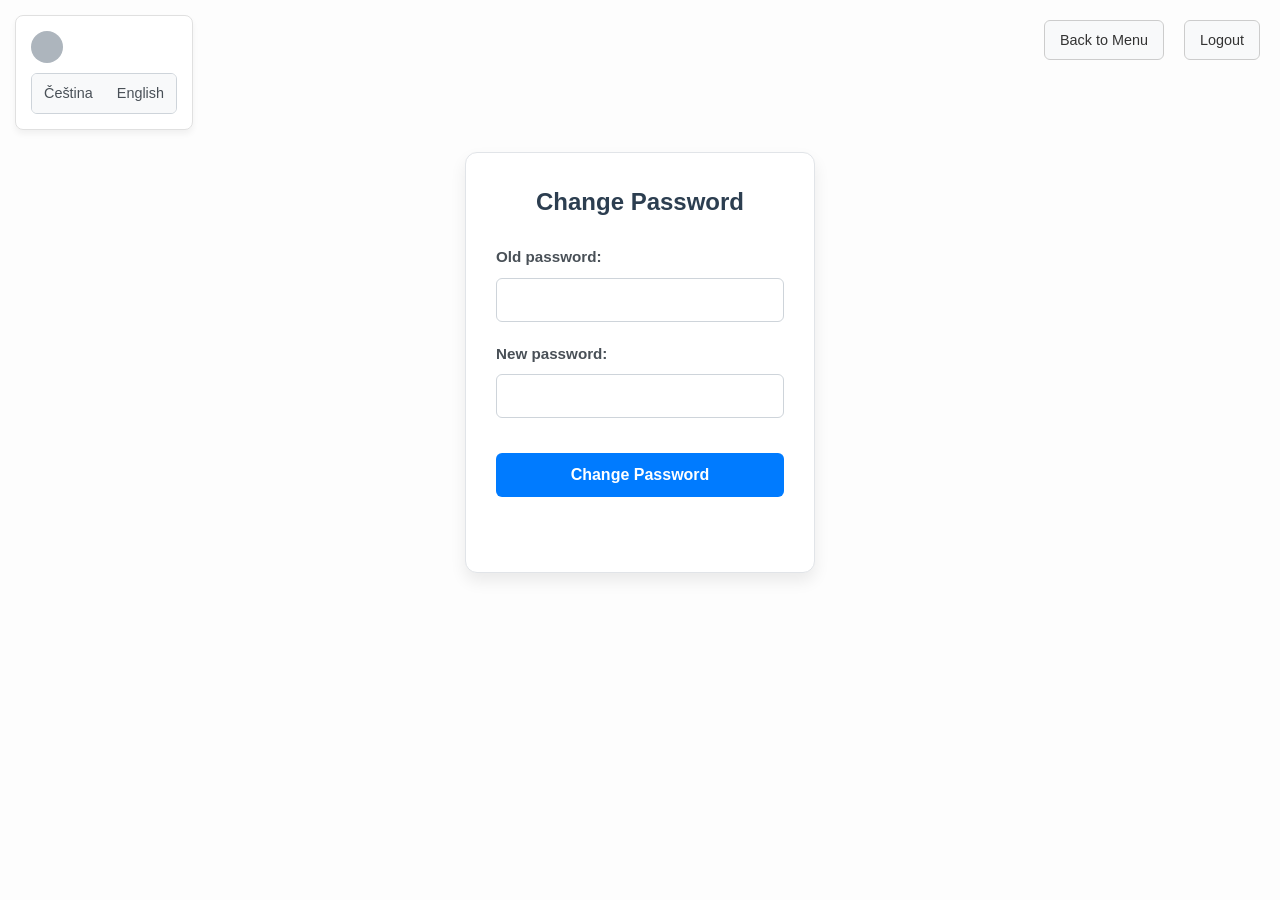
==== commit a8bc3649: "Fix layout styles: restore normal button scaling, wrap change password, add narrow column" ====
--- a/frontend/change-password.html
+++ b/frontend/change-password.html
@@ -1,11 +1,13 @@
 <!DOCTYPE html>
 <html lang="en">
+
 <head>
-    <meta charset="UTF-8">
-    <meta name="viewport" content="width=device-width, initial-scale=1.0">
-    <title>Change Password - Color Days</title>
-    <link rel="stylesheet" href="style.css"> <!-- Optional: Link to your existing style -->
-    </head>
+  <meta charset="UTF-8">
+  <meta name="viewport" content="width=device-width, initial-scale=1.0">
+  <title>Change Password - Color Days</title>
+  <link rel="stylesheet" href="style.css"> <!-- Optional: Link to your existing style -->
+</head>
+
 <body>
   <!-- Container for Left Side Elements (User Info and Language Toggle) -->
   <div id="leftSideContainer">
@@ -30,23 +32,26 @@
 
   <!-- Main Content Container -->
   <div id="mainContent">
-
-    <h1>Login to Color Days Counter</h1>
-
-    <form id="changePasswordForm">
-        <div id="oldPasswordContainer"> <!-- Added ID here -->
+    <div id="login-sections-container">
+      <section>
+        <h2 data-translate-key="changePasswordButtonText">Change Password</h2>
+        <form id="changePasswordForm">
+          <div id="oldPasswordContainer"> <!-- Added ID here -->
             <label for="old_password">Old password:</label>
             <input type="password" id="old_password" name="old_password">
-        </div>
-        <div>
+          </div>
+          <div>
             <label for="password">New password:</label>
             <input type="password" id="new_password" name="new_password" required>
-        </div>
-        <button type="submit">Change</button>
-    </form>
+          </div>
+          <button type="submit" class="btn-primary">Change Password</button>
+        </form>
+        <div id="error-message"></div>
+      </section>
+    </div>
+  </div>
 
-    <div id="error-message"></div>
+  <script src="change-password.js"></script>
+</body>
 
-    <script src="change-password.js"></script>
-</body>
 </html>
--- a/frontend/style.css
+++ b/frontend/style.css
@@ -486,6 +486,7 @@
   width: 100%;
   box-sizing: border-box;
   max-width: 300px;
+  text-align: center;
   /* Prevent them from being too wide on desktop */
 }
 
@@ -660,50 +661,11 @@
   }
 }
 
-
-/* Basic styling for the login form */
-body {
-  font-family: sans-serif;
-  display: flex;
-  flex-direction: column;
-  align-items: center;
-  padding-top: 50px;
-}
-
-form {
-  border: 1px solid #ccc;
-  padding: 20px;
-  border-radius: 5px;
-  background-color: #f9f9f9;
-}
-
-label,
-input,
-button {
-  display: block;
-  margin-bottom: 10px;
-}
-
-input,
-button {
-  width: 100%;
-  max-width: 300px;
-  box-sizing: border-box;
-}
-
-button {
-  width: 100%;
-  /* Override auto width */
-  max-width: 300px;
-  padding: 8px 15px;
-  cursor: pointer;
-}
-
-#error-message {
-  color: red;
-  margin-top: 10px;
-  min-height: 1em;
-  /* Reserve space for the message */
+/* Generic login styling removed and scoped appropriately */
+
+.narrow-col {
+  width: 1%;
+  white-space: nowrap;
 }
 
 
